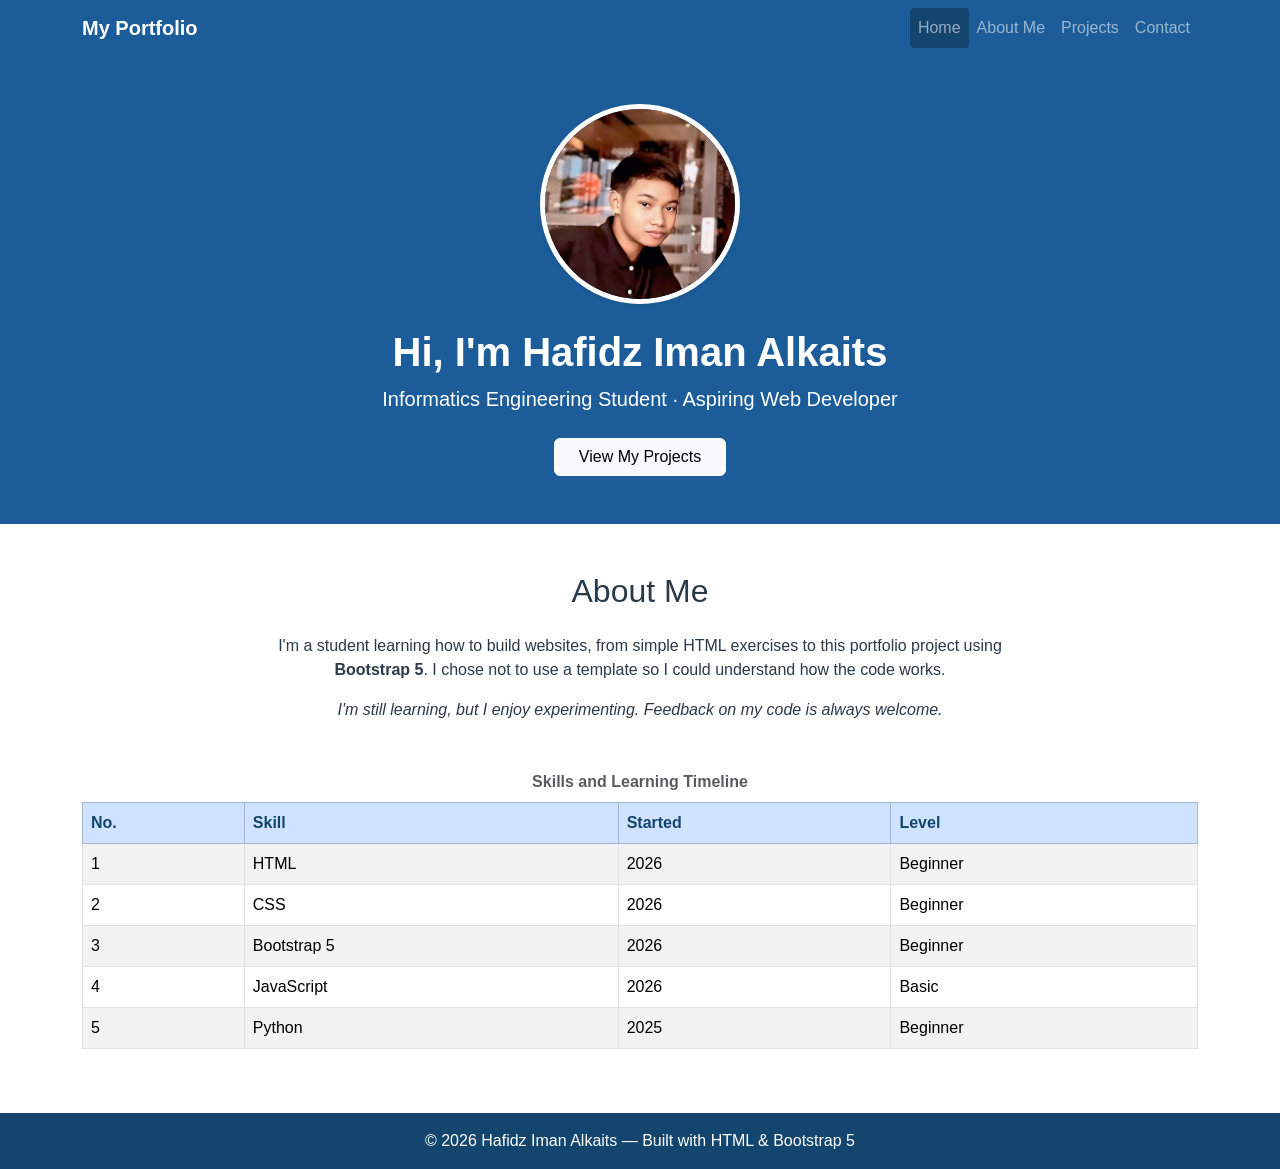
==== index.html @ 3793fea0 "Pindahkan file portofolio ke root repository" ====
<!DOCTYPE html>
<html lang="en">
<head>
  <meta charset="UTF-8">
  <meta name="viewport" content="width=device-width, initial-scale=1">
  <meta name="description" content="Hafidz Iman Alkaits' personal portfolio">
  <title>Portfolio - Home</title>

  <link href="https://cdn.jsdelivr.net/npm/bootstrap@5.3.3/dist/css/bootstrap.min.css" rel="stylesheet">
  <link rel="stylesheet" href="css/style.css">
</head>
<body>

  <header>
    <nav class="navbar navbar-expand-lg navbar-dark bg-primary nav-biru">
      <div class="container">
        <a class="navbar-brand fw-semibold" href="index.html">My Portfolio</a>
        <button class="navbar-toggler" type="button" data-bs-toggle="collapse" data-bs-target="#menu" aria-label="Toggle navigation">
          <span class="navbar-toggler-icon"></span>
        </button>
        <div class="collapse navbar-collapse" id="menu">
          <ul class="navbar-nav ms-auto">
            <li class="nav-item"><a class="nav-link aktif" href="index.html">Home</a></li>
            <li class="nav-item"><a class="nav-link" href="index.html#tentang">About Me</a></li>
            <li class="nav-item"><a class="nav-link" href="proyek.html">Projects</a></li>
            <li class="nav-item"><a class="nav-link" href="kontak.html">Contact</a></li>
          </ul>
        </div>
      </div>
    </nav>
  </header>

  <main>

    <section id="beranda" class="text-center py-5 hero-biru">
      <div class="container">
        <img src="img/foto.jpg" alt="Hafidz Iman Alkaits' profile photo" class="foto-profil mb-4 shadow-sm">
        <h1 class="fw-bold">Hi, I'm Hafidz Iman Alkaits</h1>
        <p class="lead mb-4">Informatics Engineering Student &middot; Aspiring Web Developer</p>
        <a href="proyek.html" class="btn btn-light px-4">View My Projects</a>
      </div>
    </section>

    <section id="tentang" class="py-5">
      <div class="container">
        <h2 class="mb-4 text-center">About Me</h2>
        <div class="row justify-content-center">
          <div class="col-lg-8">
            <p class="text-center">
              I'm a student learning how to build websites, from simple HTML
              exercises to this portfolio project using <strong>Bootstrap 5</strong>.
              I chose not to use a template so I could understand how the code works.
            </p>
            <p class="text-center">
        <em>I'm still learning, but I enjoy experimenting. Feedback on my code is always welcome.</em>
            </p>
          </div>
        </div>

        <div class="table-responsive mt-4">
          <table class="table table-striped table-bordered align-middle">
            <caption class="text-center fw-semibold">Skills and Learning Timeline</caption>
            <thead class="table-primary">
              <tr>
                <th>No.</th>
                <th>Skill</th>
                <th>Started</th>
                <th>Level</th>
              </tr>
            </thead>
            <tbody>
              <tr><td>1</td><td>HTML</td><td>2026</td><td>Beginner</td></tr>
              <tr><td>2</td><td>CSS</td><td>2026</td><td>Beginner</td></tr>
              <tr><td>3</td><td>Bootstrap 5</td><td>2026</td><td>Beginner</td></tr>
              <tr><td>4</td><td>JavaScript</td><td>2026</td><td>Basic</td></tr>
              <tr><td>5</td><td>Python</td><td>2025</td><td>Beginner</td></tr>
            </tbody>
          </table>
        </div>
      </div>
    </section>

  </main>

  <footer class="py-3 text-center footer-biru">
    <div class="container">
      <p class="mb-0">&copy; 2026 Hafidz Iman Alkaits &mdash; Built with HTML &amp; Bootstrap 5</p>
    </div>
  </footer>

  <script src="https://cdn.jsdelivr.net/npm/bootstrap@5.3.3/dist/js/bootstrap.bundle.min.js"></script>
</body>
</html>
---- css/style.css ----
/* Custom blue-and-white theme built on Bootstrap */

:root {
  --primary-blue: #1c5d99;
  --dark-blue: #14456e;
}

body {
  font-family: "Segoe UI", Arial, sans-serif;
  background-color: #ffffff;
  color: #2b3a48;
}

/* Blue navigation bar */
.nav-biru {
  background-color: var(--primary-blue) !important;
}

.navbar-nav .nav-link:hover,
.navbar-nav .aktif {
  background-color: var(--dark-blue);
  border-radius: 4px;
}

/* Blue home hero */
.hero-biru {
  background-color: var(--primary-blue);
  color: #ffffff;
}

.hero-biru h1 {
  color: #ffffff;
}

/* Circular profile photo */
.foto-profil {
  width: 200px;
  height: 200px;
  object-fit: cover;
  border-radius: 50%;
  border: 5px solid #ffffff;
}

/* Dark blue footer */
.footer-biru {
  background-color: var(--dark-blue);
  color: #ffffff;
}

/* Project cards lift slightly on hover */
.card {
  transition: transform 0.2s ease, box-shadow 0.2s ease;
}

.card:hover {
  transform: translateY(-4px);
  box-shadow: 0 8px 20px rgba(28, 93, 153, 0.18) !important;
}

/* Tables */
.table thead th {
  background-color: #cfe2ff;
  color: var(--dark-blue);
}

caption {
  caption-side: top;
}

/* Reduce the profile photo size on small screens */
@media (max-width: 575.98px) {
  .foto-profil {
    width: 150px;
    height: 150px;
  }
}
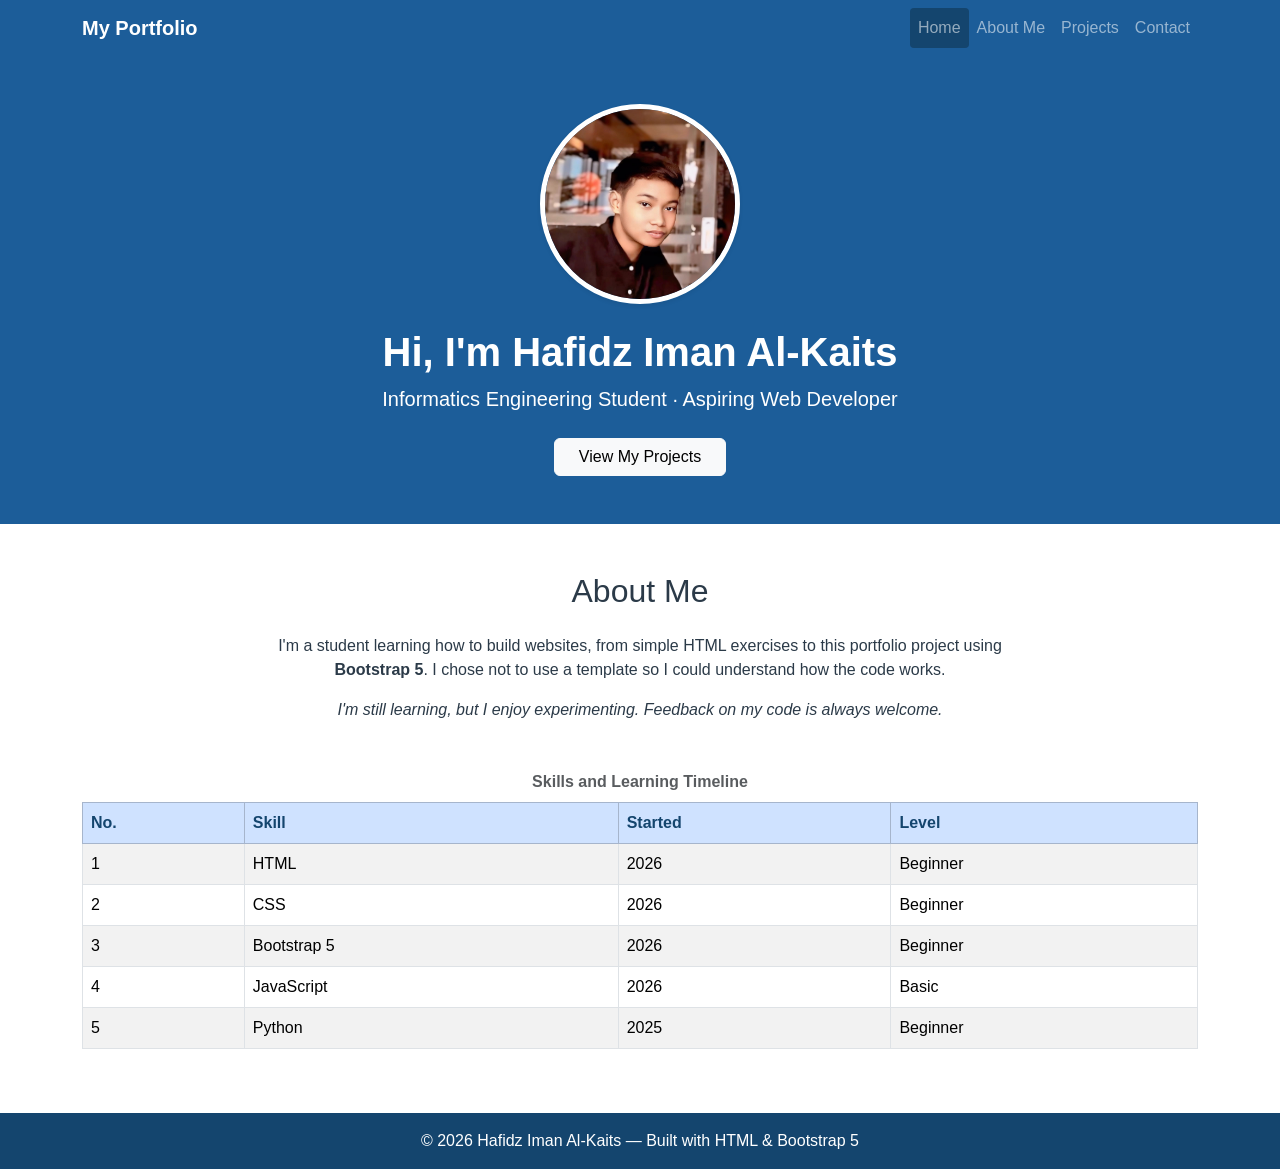
==== commit 2547cfd8: "Update portfolio name spelling Co-authored-by: Copilot <223556219+Copilot@users.noreply.github.com>" ====
--- a/index.html
+++ b/index.html
@@ -3,7 +3,7 @@
 <head>
   <meta charset="UTF-8">
   <meta name="viewport" content="width=device-width, initial-scale=1">
-  <meta name="description" content="Hafidz Iman Alkaits' personal portfolio">
+  <meta name="description" content="Hafidz Iman Al-Kaits' personal portfolio">
   <title>Portfolio - Home</title>
 
   <link href="https://cdn.jsdelivr.net/npm/bootstrap@5.3.3/dist/css/bootstrap.min.css" rel="stylesheet">
@@ -34,8 +34,8 @@
 
     <section id="beranda" class="text-center py-5 hero-biru">
       <div class="container">
-        <img src="img/foto.jpg" alt="Hafidz Iman Alkaits' profile photo" class="foto-profil mb-4 shadow-sm">
-        <h1 class="fw-bold">Hi, I'm Hafidz Iman Alkaits</h1>
+        <img src="img/foto.jpg" alt="Hafidz Iman Al-Kaits' profile photo" class="foto-profil mb-4 shadow-sm">
+        <h1 class="fw-bold">Hi, I'm Hafidz Iman Al-Kaits</h1>
         <p class="lead mb-4">Informatics Engineering Student &middot; Aspiring Web Developer</p>
         <a href="proyek.html" class="btn btn-light px-4">View My Projects</a>
       </div>
@@ -84,7 +84,7 @@
 
   <footer class="py-3 text-center footer-biru">
     <div class="container">
-      <p class="mb-0">&copy; 2026 Hafidz Iman Alkaits &mdash; Built with HTML &amp; Bootstrap 5</p>
+      <p class="mb-0">&copy; 2026 Hafidz Iman Al-Kaits &mdash; Built with HTML &amp; Bootstrap 5</p>
     </div>
   </footer>
 
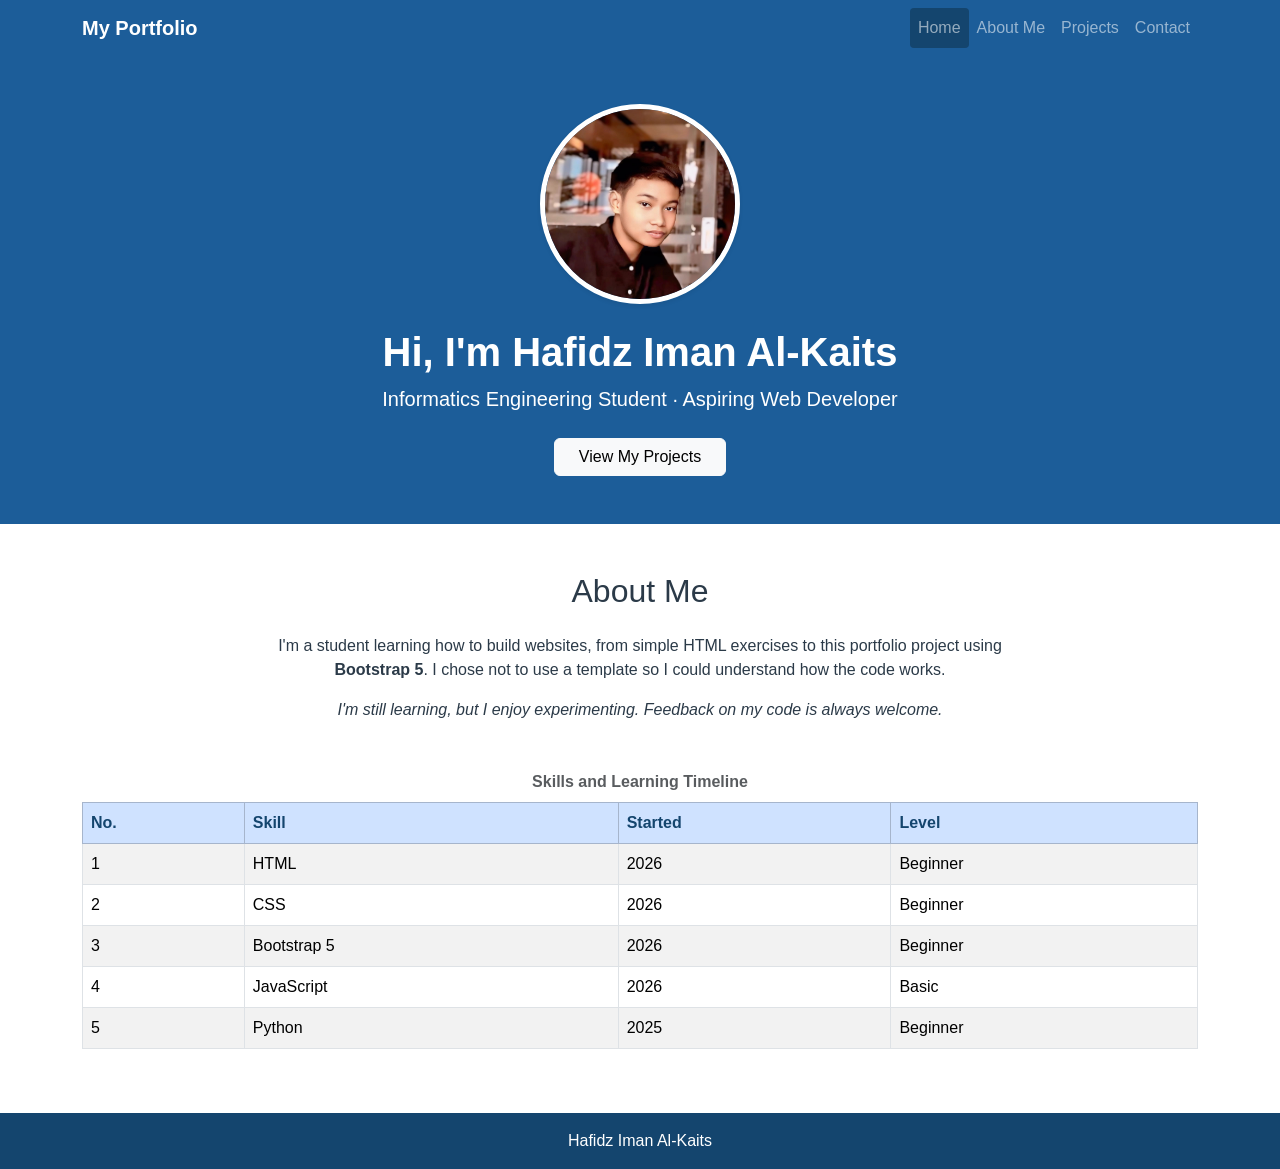
==== commit f03c00cb: "Show only name in page footers Co-authored-by: Copilot <223556219+Copilot@users.noreply.github.com>" ====
--- a/index.html
+++ b/index.html
@@ -84,7 +84,7 @@
 
   <footer class="py-3 text-center footer-biru">
     <div class="container">
-      <p class="mb-0">&copy; 2026 Hafidz Iman Al-Kaits &mdash; Built with HTML &amp; Bootstrap 5</p>
+      <p class="mb-0">Hafidz Iman Al-Kaits</p>
     </div>
   </footer>
 
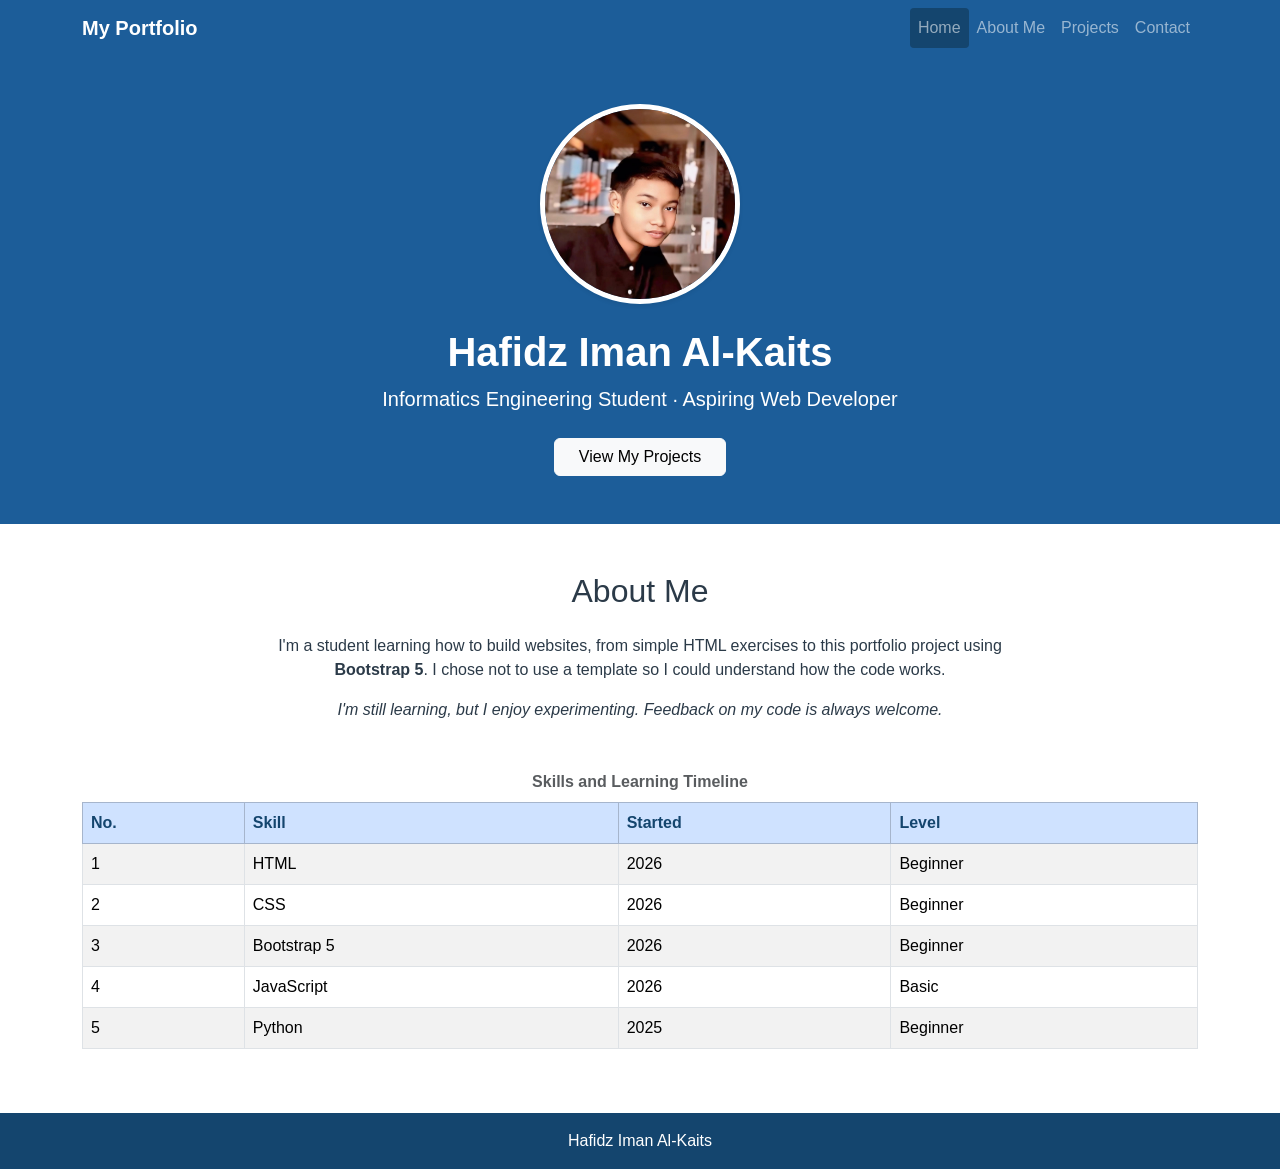
==== commit cab78a8f: "manson jr" ====
--- a/index.html
+++ b/index.html
@@ -35,7 +35,7 @@
     <section id="beranda" class="text-center py-5 hero-biru">
       <div class="container">
         <img src="img/foto.jpg" alt="Hafidz Iman Al-Kaits' profile photo" class="foto-profil mb-4 shadow-sm">
-        <h1 class="fw-bold">Hi, I'm Hafidz Iman Al-Kaits</h1>
+        <h1 class="fw-bold">Hafidz Iman Al-Kaits</h1>
         <p class="lead mb-4">Informatics Engineering Student &middot; Aspiring Web Developer</p>
         <a href="proyek.html" class="btn btn-light px-4">View My Projects</a>
       </div>
